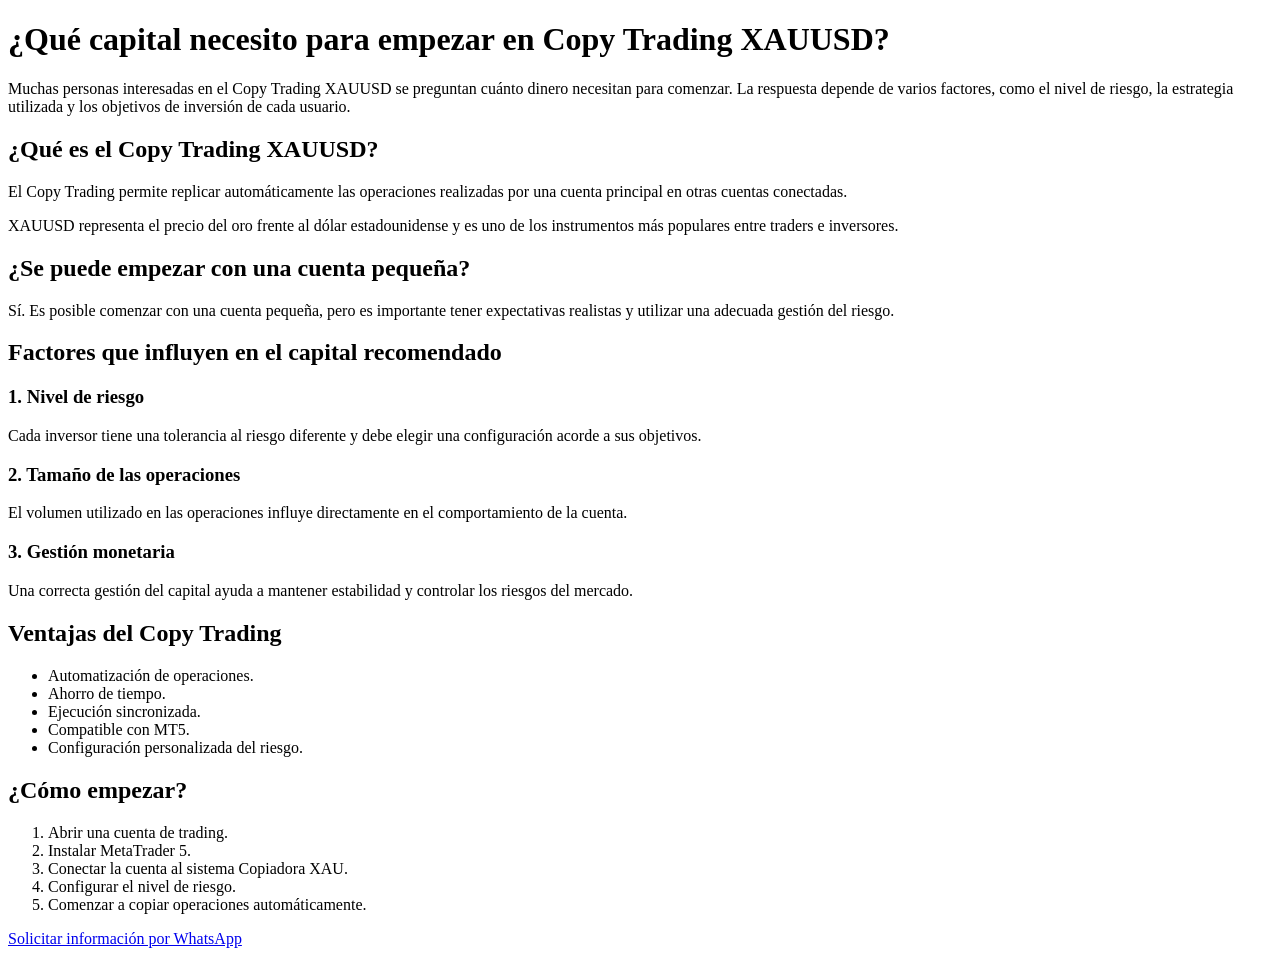
==== capital-minimo-copy-trading-xauusd.html @ a4e9c314 "Create capital-minimo-copy-trading-xauusd.html" ====
<!DOCTYPE html>
<html lang="es">
<head>
<meta charset="UTF-8">
<meta name="viewport" content="width=device-width, initial-scale=1.0">
<title>¿Qué capital necesito para empezar en Copy Trading XAUUSD?</title>
<link rel="stylesheet" href="estilos.css">
</head>
<body>

<div class="container">

<h1>¿Qué capital necesito para empezar en Copy Trading XAUUSD?</h1>

<p>
Muchas personas interesadas en el Copy Trading XAUUSD se preguntan cuánto dinero necesitan para comenzar. La respuesta depende de varios factores, como el nivel de riesgo, la estrategia utilizada y los objetivos de inversión de cada usuario.
</p>

<h2>¿Qué es el Copy Trading XAUUSD?</h2>

<p>
El Copy Trading permite replicar automáticamente las operaciones realizadas por una cuenta principal en otras cuentas conectadas.
</p>

<p>
XAUUSD representa el precio del oro frente al dólar estadounidense y es uno de los instrumentos más populares entre traders e inversores.
</p>

<h2>¿Se puede empezar con una cuenta pequeña?</h2>

<p>
Sí. Es posible comenzar con una cuenta pequeña, pero es importante tener expectativas realistas y utilizar una adecuada gestión del riesgo.
</p>

<h2>Factores que influyen en el capital recomendado</h2>

<h3>1. Nivel de riesgo</h3>
<p>
Cada inversor tiene una tolerancia al riesgo diferente y debe elegir una configuración acorde a sus objetivos.
</p>

<h3>2. Tamaño de las operaciones</h3>
<p>
El volumen utilizado en las operaciones influye directamente en el comportamiento de la cuenta.
</p>

<h3>3. Gestión monetaria</h3>
<p>
Una correcta gestión del capital ayuda a mantener estabilidad y controlar los riesgos del mercado.
</p>

<h2>Ventajas del Copy Trading</h2>

<ul>
<li>Automatización de operaciones.</li>
<li>Ahorro de tiempo.</li>
<li>Ejecución sincronizada.</li>
<li>Compatible con MT5.</li>
<li>Configuración personalizada del riesgo.</li>
</ul>

<h2>¿Cómo empezar?</h2>

<ol>
<li>Abrir una cuenta de trading.</li>
<li>Instalar MetaTrader 5.</li>
<li>Conectar la cuenta al sistema Copiadora XAU.</li>
<li>Configurar el nivel de riesgo.</li>
<li>Comenzar a copiar operaciones automáticamente.</li>
</ol>

<p>
<a href="https://wa.me/3043031358">Solicitar información por WhatsApp</a>
</p>

</div>

</body>
</html>
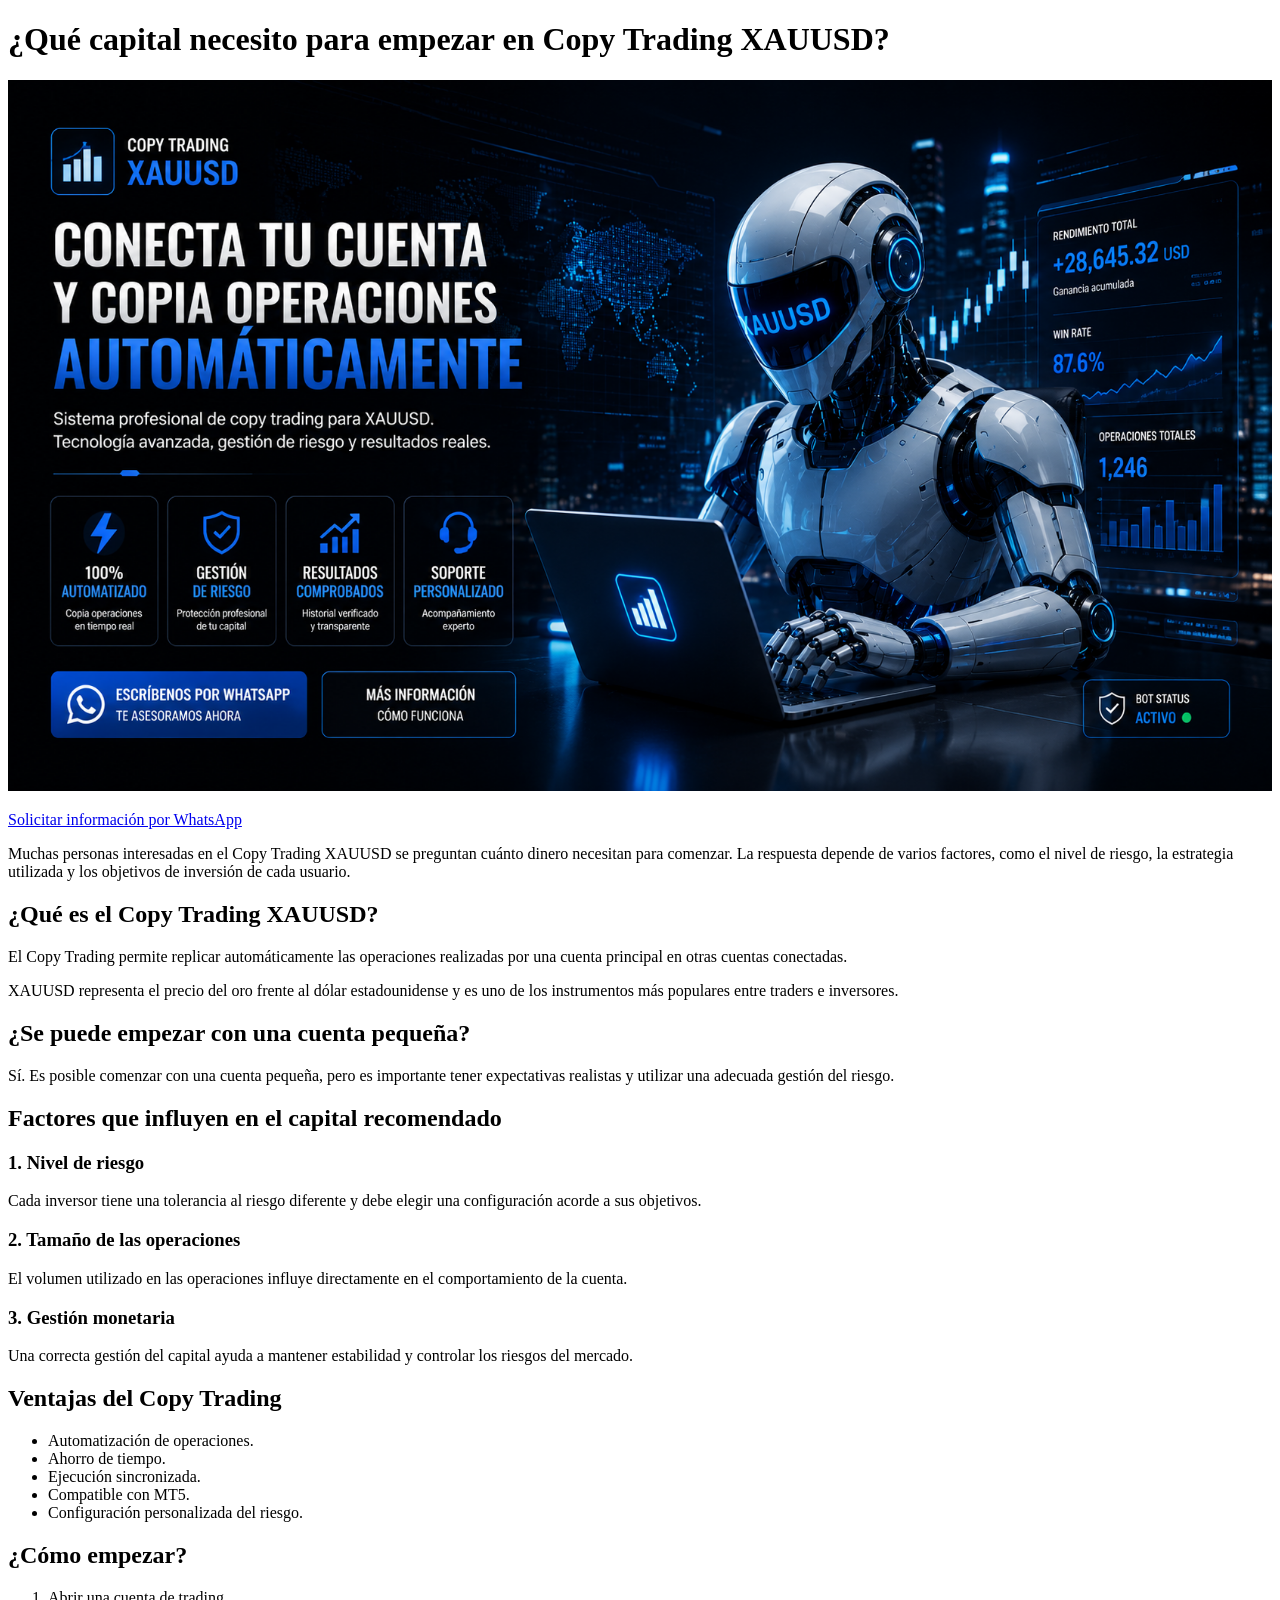
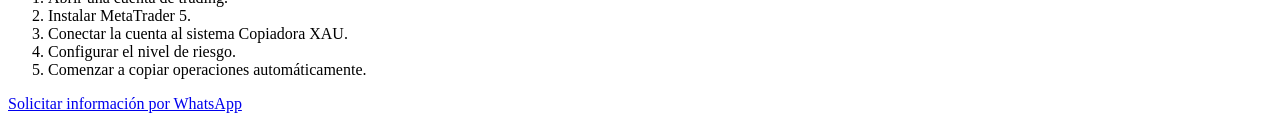
==== commit 44219d2f: "Update capital-minimo-copy-trading-xauusd.html" ====
--- a/capital-minimo-copy-trading-xauusd.html
+++ b/capital-minimo-copy-trading-xauusd.html
@@ -12,6 +12,14 @@
 
 <h1>¿Qué capital necesito para empezar en Copy Trading XAUUSD?</h1>
 
+<img src="botxausd.png" width="100%" alt="Copy Trading XAUUSD">
+
+<p>
+<a href="https://wa.me/573043031358">
+Solicitar información por WhatsApp
+</a>
+</p>
+ 
 <p>
 Muchas personas interesadas en el Copy Trading XAUUSD se preguntan cuánto dinero necesitan para comenzar. La respuesta depende de varios factores, como el nivel de riesgo, la estrategia utilizada y los objetivos de inversión de cada usuario.
 </p>
@@ -70,9 +78,8 @@
 </ol>
 
 <p>
-<a href="https://wa.me/3043031358">Solicitar información por WhatsApp</a>
+<a href="https://wa.me/573043031358">Solicitar información por WhatsApp</a>
 </p>
-
 </div>
 
 </body>
